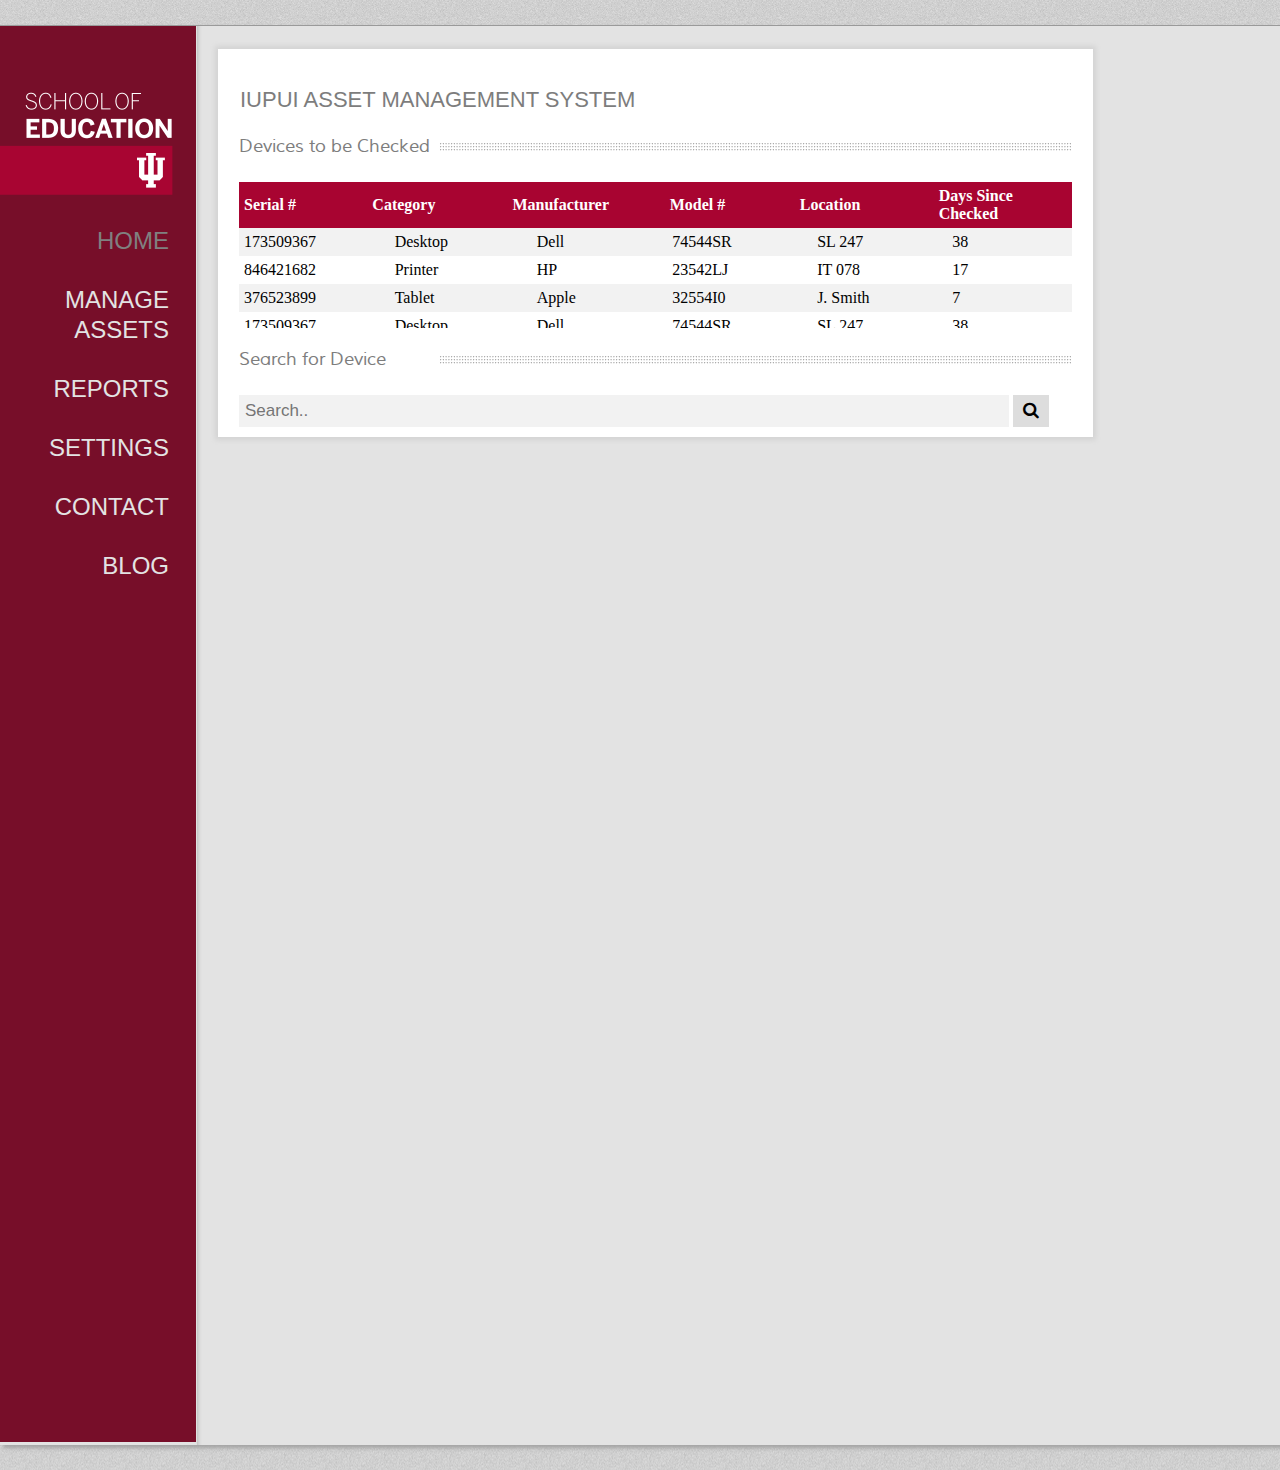
==== projectTest/index.html @ 8bb90e08 "Add files via upload" ====
<!DOCTYPE html>
<!-- Website template by freewebsitetemplates.com -->
<html>
<head>
	<meta charset="UTF-8">
	<title>Project Test 3</title>
	<link rel="stylesheet" href="css/style.css" type="text/css">
	<link rel="stylesheet" href="https://cdnjs.cloudflare.com/ajax/libs/font-awesome/4.7.0/css/font-awesome.min.css">
</head>
<body>
	<div class="border">
		<div id="bg">
			background
		</div>
		<div class="page">
			<div class="sidebar">
				<a href="index.html" id="logo"><img src="images/educationlogo.png" alt="logo"></a>
				<ul>
					<li class="selected">
						<a href="index.html">Home</a>
					</li>
					<li>
						<a href="about.html">Manage Assets</a>
					</li>
					<li>
						<a href="services.html">Reports</a>
					</li>
					<li>
						<a href="portfolio.html">Settings</a>
					</li>
					<li>
						<a href="contact.html">Contact</a>
					</li>
					<li>
						<a href="blog.html">Blog</a>
					</li>
				</ul>
			</div>
			<div class="body">
				<div>
					<h2>IUPUI Asset Management System</h2>
					<div>
						<h3><span>Devices to be Checked</span></h3>

						<table class="scrolling_table">
							<thead>
								<tr>
									<th>Serial #</th>
									<th>Category</th>
									<th>Manufacturer</th>
									<th>Model #</th>
									<th>Location</th>
									<th>Days Since Checked</th>
								</tr>
							</thead>
							<tbody>
								<tr>
									<td>173509367</td>
									<td>Desktop</td>
									<td>Dell</td>
									<td>74544SR</td>
									<td>SL 247</td>
									<td>38</td>
								</tr>
								<tr>
									<td>846421682</td>
									<td>Printer</td>
									<td>HP</td>
									<td>23542LJ</td>
									<td>IT 078</td>
									<td>17</td>
								</tr>
								<tr>
									<td>376523899</td>
									<td>Tablet</td>
									<td>Apple</td>
									<td>32554I0</td>
									<td>J. Smith</td>
									<td>7</td>
								</tr>
								<tr>
									<td>173509367</td>
									<td>Desktop</td>
									<td>Dell</td>
									<td>74544SR</td>
									<td>SL 247</td>
									<td>38</td>
								</tr>
								<tr>
									<td>846421682</td>
									<td>Printer</td>
									<td>HP</td>
									<td>23542LJ</td>
									<td>IT 078</td>
									<td>17</td>
								</tr>
								<tr>
									<td>376523899</td>
									<td>Tablet</td>
									<td>Apple</td>
									<td>32554I0</td>
									<td>J. Smith</td>
									<td>7</td>
								</tr>
							</tbody>
						</table>


					</div>
					<div>
						<h3><span>Search for Device</span></h3>
						<form>
						    <input type="text" placeholder="Search.." name="search">
							<button type="submit"><i class="fa fa-search"></i></button>
						</form>
						
					</div>
				</div>
			</div>
		</div>
	</div>
</body>
</html>
---- projectTest/css/style.css ----
/* Website template by freewebsitetemplates.com */
/*------------------------- Layout styles ------------------------*/
body {
	background:url(../images/bg-body.jpg);
	margin:0;
}
a {
	outline:none;
}
a img {
	border:0;
	display:block;
	width: auto;
	height: 200px;
}
.border {
	position:relative;
	margin: 25px 0;
	-moz-box-shadow:    3px 3px 4px 0px #a3a3a3;
	-webkit-box-shadow: 3px 3px 4px 0px #a3a3a3;
	box-shadow:         3px 3px 4px 0px #a3a3a3;
	border-top:1px solid #9a9a9a;
	background:#e3e3e3;
}
.page {
	width:1460px;
	margin:0 auto;
	overflow:hidden;
}
#bg {
	background-color: #770e29;
	height: 99.8%;
	left: 0;
	margin: 0;
	position: absolute;
	text-indent: -99999px;
	width: 30%;
	z-index: 0;
	border-color: #E5E5E5;
	border-style: solid none none;
	border-width: 0px;
}
/*------------------------- Fonts ------------------------*/
@font-face {
	font-family: 'Conv_Muli-Italic';
	src: url('../fonts/Muli-Italic.eot');
	src: url('../fonts/Muli-Italic.eot?#iefix') format('embedded-opentype'), url('../fonts/Muli-Italic.woff') format('woff'), url('../fonts/Muli-Italic.ttf') format('truetype'), url('../fonts/Muli-Italic.svg#Muli-Italic') format('svg');
	font-weight: normal;
	font-style: normal;
}
@font-face {
	font-family: 'Conv_Muli-Regular';
	src: url('../fonts/Muli-Regular.eot');
	src: url('../fonts/Muli-Regular.eot?#iefix') format('embedded-opentype'), url('../fonts/Muli-Regular.woff') format('woff'), url('../fonts/Muli-Regular.ttf') format('truetype'), url('../fonts/Muli-Regular.svg#Muli-Regular') format('svg');
	font-weight: normal;
	font-style: normal;
}

@import url(https://fonts.googleapis.com/css?family=Roboto:300);
/*------------------------- Header ------------------------*/
.sidebar {
	width:196px;
	float:left;
	height:auto;
	position: relative;
}
.sidebar ul {
	padding:0;
	margin:0;
	list-style:none;
}
.sidebar ul li:first-child {
	padding-top:0;
}
.sidebar ul li {
	text-align:right;
	padding:29px 27px 0 0;
}
.sidebar ul li.selected a, .sidebar ul li a:hover {
	color:gray;
}
.sidebar ul li a {
	font-family: "Roboto", sans-serif;
	font-size:24px;
	color:#e3e3e3;
	font-weight:normal;
	text-transform:uppercase;
	text-decoration:none;
	line-height:30px;
}

.sidebar p {
	clear:both;
	text-align:center;
	color:#fff;
	text-shadow:0 1px 0 #797979;
	line-height:24px;
	font-size:12px;
	margin:0;
	letter-spacing:0.001em;
}
/*------------------------- Body ------------------------*/
.body {
	float:left;
	width:70vw;
	position: relative;
	background:url(../images/bg-body.png) repeat-y #e3e3e3;
	min-height:1394px;
	height:auto;
	padding: 0 0 25px;
	border-color: #dfdfdf;
	border-style: none none none solid;
	border-width: 1px;
}
.body div {
	margin:23px 0 0 21px;
	background:#fff;
	-moz-box-shadow: 0 0 5px 3px #d3d3d3;
	-webkit-box-shadow: 0 0 5px 3px#d3d3d3;
	box-shadow: 0 0 5px 3px #d3d3d3;
	overflow:hidden;
}
.body div h2 {
	color: #919191;
	font-family:Impact, Haettenschweiler, "Arial Narrow Bold", sans-serif;
	font-size: 22px;
	font-weight: normal;
	line-height: 30px;
	text-decoration: none;
	text-transform: uppercase;
	color: #7d7d7d;
	padding:36px 0 0 22px;
	margin:0;
}
.body div p {
	font-family: 'Conv_Muli-Italic';
	font-size:16px;
	line-height:24px;
	color:#808080;
	padding:0 0 0 22px;
	margin: 23px 0 30px;
}
.body div p a {
	color:#808080;
}
.body div p a:hover {
	color:#484848;
}
.body div div {
	background:none;
	box-shadow:none;
	margin: 0 21px;
}
.body div div h3 {
	background:url(../images/border.jpg) repeat-x right center;
	margin:20px 0 24px;
}
.body div div h3 span {
	font-family: 'Conv_Muli-Regular';
	font-size:18px;
	color:#7d7d7d;
	font-weight:normal;
	display:block;
	background-color:#fff;
	width: 200px;
}
.body div div p {
	padding:0;
}
.body div div ul {
	margin:0;
	padding:4px 0 7px;
	list-style:none;
	overflow:hidden;
}
.body div div ul li:first-child {
	margin:0;
}
.body div div ul li {
	float:left;
	height: 257px;
	width: 217px;
	position:relative;
	margin:0 0 0 7px;
}
.body div div ul li#link1 {
	background:url(../images/design.jpg) no-repeat;
}
.body div div ul li#link1:hover, .body div div ul li#link2:hover, .body div div ul li#link3:hover {
	filter:alpha(opacity=90);/* Needed for IE8 and old versions */
	opacity:0.9;
}
.body div div ul li#link2 {
	background:url(../images/seo.jpg) no-repeat;
}
.body div div ul li#link3 {
	background:url(../images/copywriting.jpg) no-repeat;
}
.body div div ul li a {
	height: 257px;
	width: 217px;
	display:inline-block;
	text-decoration:none;
}
.body div div ul li a span:hover {
	color: #919191;
}
.body div div ul li a span {
	color:#7c7c7c;
	font-size:24px;
	text-transform:uppercase;
	font-family:Impact, Haettenschweiler, "Arial Narrow Bold", sans-serif;
	text-decoration:none;
	position:relative;
	float:right;
	top: 210px;
	right:16px;
}
.body div div.section ul {
	height:200px;
	padding-bottom: 33px;
}
.body div div.section ul li:first-child {
	margin:0;
}
.body div div.section ul li {
	text-align:center;
	background:url(../images/shadow.png) no-repeat 0 113px;
	width:200px;
	margin: 0 0 0 32px;
}
.body div div.section ul li a:first-child {
	height:auto;
	margin:0 0 13px 0;
}
.body div div.section ul li a:first-child img {
	border:1px solid #e3e3e3;
}
.body div div.section ul li span {
	font-family: 'Conv_Muli-Regular';
	color:#7d7d7d;
	font-size:12px;
	display:block;
	line-height:24px;
}
.body div div.section ul li a {
	width:auto;
	font-size:14px;
	color:#7d7d7d;
	font-family:Impact, Haettenschweiler, "Arial Narrow Bold", sans-serif;
	text-decoration:none;
	text-transform:uppercase;
	font-weight:normal;
	height:auto;
}
.body div div.section ul li a:hover {
	color:#404040;
}
.body .about {
	padding:0 0 85px 0;
}
.body .about img {
	margin: 27px 0 37px;
}
.body .about h4 {
	background: url("../images/border.jpg") repeat-x scroll right center transparent;
	width:665px;
	overflow:hidden;
	margin:0 21px;
}
.body .about h4 span {
	background-color: #FFFFFF;
	color: #7D7D7D;
	display: inline;
	font-family: 'Conv_Muli-Regular';
	font-size: 18px;
	font-weight: normal;
	line-height:24px;
	margin:22px 0;
	padding:0 56px 0 0;
}
.body .about p {
	margin:25px 0 24px;
	font-size:13px;
}
.body .services h2, .body .portfolio h2 {
	float:left;
}
.body .services ul.navigation {
	float:right;
	overflow:hidden;
	padding:32px 10px 22px 0;
	margin:0;
	list-style:none;
	clear:right;
}
.body .services ul.navigation li.selected, .body .portfolio ul.navigation li:hover,.body .services ul.navigation li:hover {
	background:url(../images/bg-nav-selected.jpg) repeat-x;
}
.body .services ul.navigation li:hover a {
	color:#fff;
}
.body .services ul.navigation li.selected a, .body .portfolio ul.navigation li.selected a {
	color:#fff;
}
.body .services ul.navigation li:first-child, .body .portfolio ul.navigation li:first-child {
	margin:0;
}
.body .services ul.navigation li, .body .portfolio ul.navigation li {
	height:38px;
	float:left;
	border-radius:7px;
	background:url(../images/bg-nav.jpg) repeat-x;
	margin:0 0 0 6px;
	border-width:2px;
	border-style:none solid;
	border-color:#f4f4f4;
	width: auto;
}
.body .services ul.navigation li a, .body .portfolio ul.navigation li a {
	font-family:Impact, Haettenschweiler, "Arial Narrow Bold", sans-serif;
	font-size:16px;
	text-decoration:none;
	color:#7f7f7f;
	text-transform:uppercase;
	line-height: 38px;
	padding:0 12px;
	display:block;
}
.body .services ul, .body .portfolio ul {
	clear:both;
	padding:0 0 195px;
	margin:0;
	list-style:none;
}
.body .services ul li {
	overflow:hidden;
}
.body .services ul li h3 {
	background: url("../images/border.jpg") repeat-x scroll right center transparent;
	width:665px;
	overflow:hidden;
	margin:0 21px;
}
.body .services ul li h3 span {
	background-color: #FFFFFF;
	color: #7D7D7D;
	display: inline;
	font-family: 'Conv_Muli-Regular';
	font-size: 18px;
	font-weight: normal;
	line-height: 24px;
	margin: 22px 0;
	padding: 0 11px 0 0;
}
.body .services ul li div {
	margin:35px 0 0 29px;
	width:251px;
	min-height:290px;
	height:auto;
	float:left;
}
.body .services ul li p {
	float: right;
	padding: 0 25px 0 0;
	width: 400px;
	margin: 20px 0;
	font-family: 'Conv_Muli-Regular';
	font-size:13px;
}
.body .portfolio ul.navigation {
	float:right;
	overflow:hidden;
	padding:32px 10px 22px 0;
	margin:0;
	list-style:none;
	clear:right;
}
.body .portfolio ul.navigation li a:hover {
	color:#e6e6e6;
}
.body .portfolio h3 {
	background: url("../images/border.jpg") repeat-x scroll right center transparent;
	margin: 0 21px 27px;
	overflow: hidden;
	width: 665px;
}
.body .portfolio h3 span {
	background-color: #FFFFFF;
	color: #7D7D7D;
	display: inline;
	font-family: 'Conv_Muli-Regular';
	font-size: 18px;
	font-weight: normal;
	line-height: 24px;
	margin: 22px 0;
	padding: 0 11px 0 0;
}
.body .portfolio ul {
	overflow:hidden;
	padding: 0 11px 40px;
}
.body .portfolio ul li {
	width:217px;
	float:left;
	margin: 0 5px;
	text-align:center;
}
.body .portfolio ul li a:first-child {
	margin:0;
}
.body .portfolio ul li a:first-child img:hover {
	filter:alpha(opacity=90);/* Needed for IE8 and old versions */
	opacity:0.9;
}
.body .portfolio ul li span {
	font-family:"Myriad Pro", sans-serif;
	font-size:12px;
	color:#7d7d7d;
	margin:14px 0 5px;
	display:block;
}
.body .portfolio ul li a {
	text-decoration:none;
	font-family:Impact, Haettenschweiler, "Arial Narrow Bold", sans-serif;
	color:#7d7d7d;
	text-transform:uppercase;
	font-size:14px;
	display:inline-block;
	margin:0 0 20px;
}
.body .portfolio ul li a:hover {
	color:#404040;
}
.body .contact {
	padding:0 0 575px;
}
.body .contact p {
	font-size:13px;
	margin-bottom: 24px;
}
.body .contact form {
	padding:33px 21px 0;
}
.body .contact form label {
	display:block;
	font-family: 'Conv_Muli-Regular';
	font-size:13px;
	color:#868686;
}
.body .contact form input {
	background:url(../images/bg-contact-input.jpg) repeat-x;
	border: 0 none;
	margin: 6px 0 15px;
	padding: 7px 5px;
	width:318px;
	border-width:1px;
	border-color:#e8e8e8;
	border-style: none solid;
	font-family:Arial, Helvetica, sans-serif;
	font-size:12px;
	color: #FEFEFE;
}
.body .contact form textarea {
	border-width:1px;
	border-color:#e8e8e8;
	border-style: none solid;
	width:318px;
	height:98px;
	padding:7px 5px;
	background:url(../images/bg-contact-textarea.jpg) repeat-x;
	color: #FEFEFE;
	font-family:Arial, Helvetica, sans-serif;
	font-size:12px;
	margin: 5px 0;
	resize:none;
	overflow:auto;
}
.body .contact form input#submit2 {
	display:block;
	background:url(../images/submit.jpg) no-repeat;
	border:0;
	width:127px;
	height:40px;
	cursor:pointer;
	color:#fff;
}
.body .contact form input#submit2:hover {
	color:#e5e5e5;
}
.body .blog img {
	margin:28px 0 0 21px;
}
.body .blog p {
	font-size:13px;
	margin:14px 0 25px;
}
.body .blog .share {
	background:url(../images/bg-share.jpg) repeat-x;
	height:42px;
}
.body .blog .share span:first-child {
	line-height: 43px;
	font-family:"Myriad Pro", sans-serif;
	font-size:11px;
	color:#808080;
	float:left;
}
.body .blog .share span:first-child a {
	color:#333333;
	text-decoration:none;
	display:inline-block;
}
.body .blog .share span {
	float:right;
	color:#333333;
	font-family:"Myriad Pro", sans-serif;
	font-size:11px;
	line-height: 43px;
	padding:0 20px 0 0;
}
.body .blog .share span a {
	color:#333333;
	text-decoration:none;
}
.body .blog .share span a:hover {
	text-decoration:underline;
}
.body .blog .paging {
	overflow:hidden;
}
.body .blog .paging a:first-child {
	float:left;
	padding:0;
}
.body .blog .paging a {
	color:#333333;
	font-family:"Myriad Pro", sans-serif;
	font-size:11px;
	line-height: 43px;
	text-transform:uppercase;
	text-decoration:none;
	float:right;
	padding:0 30px 0 0;
}
.body .blog .paging a:hover, .body .blog .share span:first-child a:hover {
	text-decoration:underline;
}
.body .blog .section {
	margin:225px 0 0;
	background-color:#f4f4f4;
	-moz-box-shadow: 0 0 9px -1px #888888 inset;
	-webkit-box-shadow: 0 0 9px -1px #888888 inset;
	box-shadow: 0 0 9px -1px #888888 inset;
}
.body .blog .section div:first-child {
	background:none;
}
.body .blog .section div {
	width:195px;
	background:url(../images/bg-border.jpg) repeat-y left top;
	float:left;
	margin:0;
	text-align:left;
	padding:0 20px;
}
.body .blog .section div h3 {
	font-family:Impact, Haettenschweiler, "Arial Narrow Bold", sans-serif;
	font-size:16px;
	color:#7d7d7d;
	text-transform:uppercase;
	background:none;
	margin:30px 0 15px;
}
.body .blog .section div ul li {
	text-align:left;
	height:auto;
	background:none;
	margin:0 0 15px!important;
}
.body .blog .section div ul li a {
	font-family:"Myriad Pro", sans-serif;
	text-decoration:none;
	font-size:13px;
	text-transform:none;
	color:#414141;
	margin:0 0 3px!important;
}
.body .blog .section div ul li a:hover {
	text-decoration:underline;
	color:#414141;
}
.body .blog .section .categories ul li {
	width:95px;
}

.scrolling_table{
    width: 100%;
    table-layout: fixed;
    border-collapse: collapse;
}

.scrolling_table tbody{
  display:block;
  width: 100%;
  overflow: scroll;
  height: 100px;
}

.scrolling_table thead tr {
   display: block;
}

.scrolling_table thead {
  background: #a80431;
  color:#fff;
}

.scrolling_table tbody tr:nth-child(odd) {
	background-color: #f2f2f2;
}

.scrolling_table th, .scrolling_table td {
  padding: 5px;
  text-align: left;
  width: 200px;
}

form {
	padding: 0 0 10px;
}

form input[type=text] {
  padding: 6px;
  font-size: 17px;
  border: none;
  background-color: #f2f2f2;
  width: 91%;
}

form button[type=submit]{
  padding: 6px 10px;
  margin-right: 16px;
  background: #ddd;
  font-size: 17px;
  border: none;
  cursor: pointer;
}
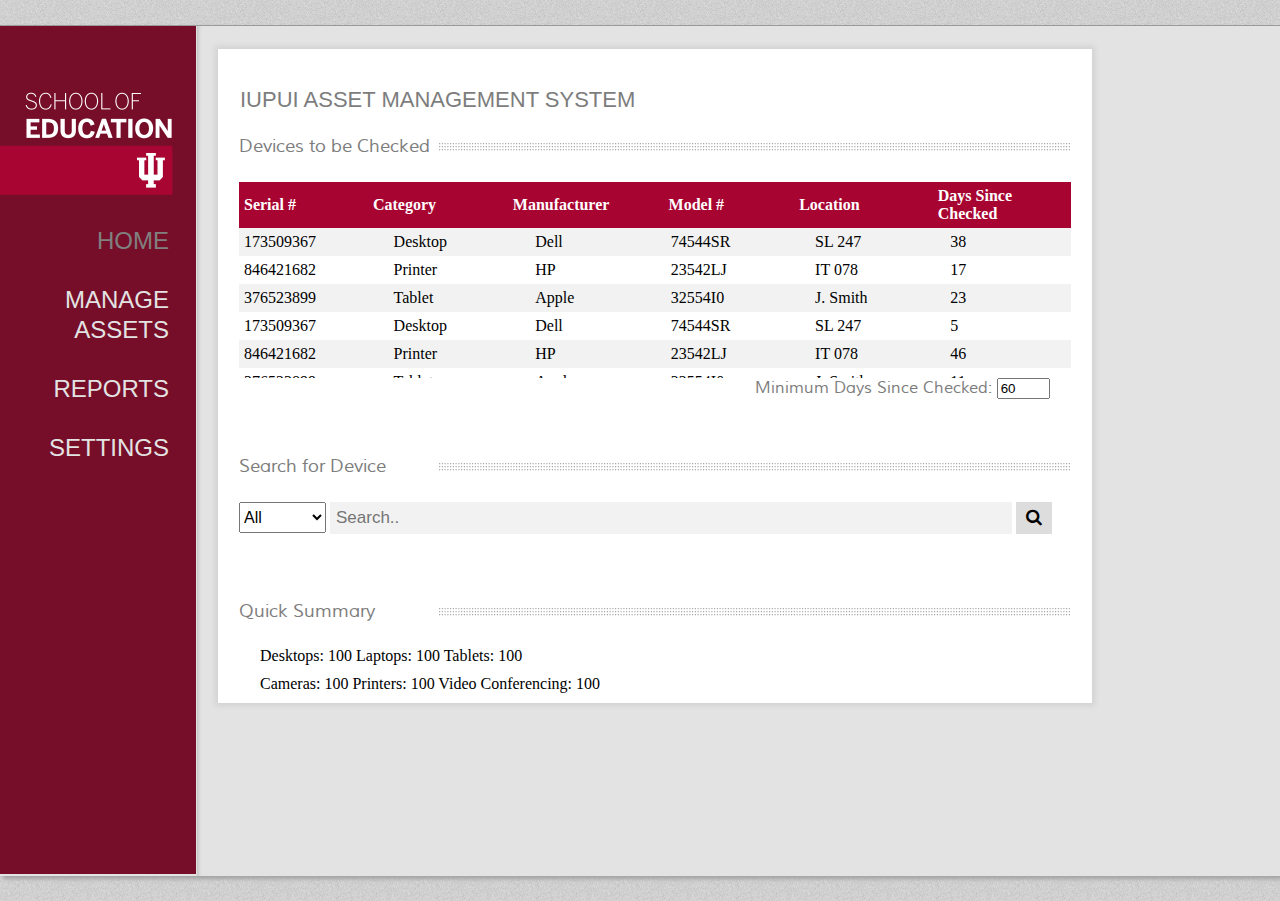
==== commit 852db5ea: "Add files via upload" ====
--- a/projectTest/index.html
+++ b/projectTest/index.html
@@ -6,6 +6,7 @@
 	<title>Project Test 3</title>
 	<link rel="stylesheet" href="css/style.css" type="text/css">
 	<link rel="stylesheet" href="https://cdnjs.cloudflare.com/ajax/libs/font-awesome/4.7.0/css/font-awesome.min.css">
+	<script src="javascript/sorttable.js"></script>
 </head>
 <body>
 	<div class="border">
@@ -20,19 +21,13 @@
 						<a href="index.html">Home</a>
 					</li>
 					<li>
-						<a href="about.html">Manage Assets</a>
+						<a href="assets.html">Manage Assets</a>
 					</li>
 					<li>
-						<a href="services.html">Reports</a>
+						<a href="reports.html">Reports</a>
 					</li>
 					<li>
-						<a href="portfolio.html">Settings</a>
-					</li>
-					<li>
-						<a href="contact.html">Contact</a>
-					</li>
-					<li>
-						<a href="blog.html">Blog</a>
+						<a href="settings.html">Settings</a>
 					</li>
 				</ul>
 			</div>
@@ -42,7 +37,7 @@
 					<div>
 						<h3><span>Devices to be Checked</span></h3>
 
-						<table class="scrolling_table">
+						<table class="scrolling_table sortable">
 							<thead>
 								<tr>
 									<th>Serial #</th>
@@ -76,7 +71,7 @@
 									<td>Apple</td>
 									<td>32554I0</td>
 									<td>J. Smith</td>
-									<td>7</td>
+									<td>23</td>
 								</tr>
 								<tr>
 									<td>173509367</td>
@@ -84,7 +79,7 @@
 									<td>Dell</td>
 									<td>74544SR</td>
 									<td>SL 247</td>
-									<td>38</td>
+									<td>5</td>
 								</tr>
 								<tr>
 									<td>846421682</td>
@@ -92,7 +87,7 @@
 									<td>HP</td>
 									<td>23542LJ</td>
 									<td>IT 078</td>
-									<td>17</td>
+									<td>46</td>
 								</tr>
 								<tr>
 									<td>376523899</td>
@@ -100,21 +95,47 @@
 									<td>Apple</td>
 									<td>32554I0</td>
 									<td>J. Smith</td>
-									<td>7</td>
+									<td>11</td>
 								</tr>
 							</tbody>
 						</table>
-
-
+						<div id="minDaysField">
+							Minimum Days Since Checked:
+							<input type="number" name="minDays" value="60" min="0" max="999">
+						</div>
 					</div>
+					<br>
+					<br>
 					<div>
 						<h3><span>Search for Device</span></h3>
 						<form>
+							<select id="searchFilter">
+								<option>All</option>
+								<option>Serial</option>
+								<option>Location</option>
+								<option>Category</option>
+							</select>
 						    <input type="text" placeholder="Search.." name="search">
 							<button type="submit"><i class="fa fa-search"></i></button>
 						</form>
+					</div>
+					<br>
+					<br>
+					<div>
+						<h3><span>Quick Summary</span></h3>
+						<div class="summary">
+							Desktops: 100
+							Laptops: 100
+							Tablets: 100
+						</div>
+						<div class="summary">
+							Cameras: 100
+							Printers: 100
+							Video Conferencing: 100
+						</div>
 						
 					</div>
+
 				</div>
 			</div>
 		</div>
--- a/projectTest/css/style.css
+++ b/projectTest/css/style.css
@@ -1,5 +1,9 @@
 /* Website template by freewebsitetemplates.com */
 /*------------------------- Layout styles ------------------------*/
+* {
+  box-sizing: border-box;
+}
+
 body {
 	background:url(../images/bg-body.jpg);
 	margin:0;
@@ -23,9 +27,10 @@
 	background:#e3e3e3;
 }
 .page {
-	width:1460px;
 	margin:0 auto;
 	overflow:hidden;
+	height: calc(100vh - 50px)
+
 }
 #bg {
 	background-color: #770e29;
@@ -368,73 +373,7 @@
 	font-family: 'Conv_Muli-Regular';
 	font-size:13px;
 }
-.body .portfolio ul.navigation {
-	float:right;
-	overflow:hidden;
-	padding:32px 10px 22px 0;
-	margin:0;
-	list-style:none;
-	clear:right;
-}
-.body .portfolio ul.navigation li a:hover {
-	color:#e6e6e6;
-}
-.body .portfolio h3 {
-	background: url("../images/border.jpg") repeat-x scroll right center transparent;
-	margin: 0 21px 27px;
-	overflow: hidden;
-	width: 665px;
-}
-.body .portfolio h3 span {
-	background-color: #FFFFFF;
-	color: #7D7D7D;
-	display: inline;
-	font-family: 'Conv_Muli-Regular';
-	font-size: 18px;
-	font-weight: normal;
-	line-height: 24px;
-	margin: 22px 0;
-	padding: 0 11px 0 0;
-}
-.body .portfolio ul {
-	overflow:hidden;
-	padding: 0 11px 40px;
-}
-.body .portfolio ul li {
-	width:217px;
-	float:left;
-	margin: 0 5px;
-	text-align:center;
-}
-.body .portfolio ul li a:first-child {
-	margin:0;
-}
-.body .portfolio ul li a:first-child img:hover {
-	filter:alpha(opacity=90);/* Needed for IE8 and old versions */
-	opacity:0.9;
-}
-.body .portfolio ul li span {
-	font-family:"Myriad Pro", sans-serif;
-	font-size:12px;
-	color:#7d7d7d;
-	margin:14px 0 5px;
-	display:block;
-}
-.body .portfolio ul li a {
-	text-decoration:none;
-	font-family:Impact, Haettenschweiler, "Arial Narrow Bold", sans-serif;
-	color:#7d7d7d;
-	text-transform:uppercase;
-	font-size:14px;
-	display:inline-block;
-	margin:0 0 20px;
-}
-.body .portfolio ul li a:hover {
-	color:#404040;
-}
-.body .contact {
-	padding:0 0 575px;
-}
+
 .body .contact p {
 	font-size:13px;
 	margin-bottom: 24px;
@@ -604,11 +543,12 @@
   display:block;
   width: 100%;
   overflow: scroll;
-  height: 100px;
+  height: 150px;
 }
 
 .scrolling_table thead tr {
    display: block;
+   cursor: pointer;
 }
 
 .scrolling_table thead {
@@ -635,7 +575,7 @@
   font-size: 17px;
   border: none;
   background-color: #f2f2f2;
-  width: 91%;
+  width: calc(100% - 150px);
 }
 
 form button[type=submit]{
@@ -647,4 +587,23 @@
   cursor: pointer;
 }
 
-
+.summary{
+	color: black;
+	display: block;
+	padding-bottom: 10px;
+}
+
+#minDaysField{
+	float: right;
+	font-family: 'Conv_Muli-Regular';
+	color: #7d7d7d;
+}
+
+#minDaysField input{
+	width: 4em;
+}
+
+#searchFilter{
+	font-size: 16px;
+	padding: 5px 0 5px 0;
+}
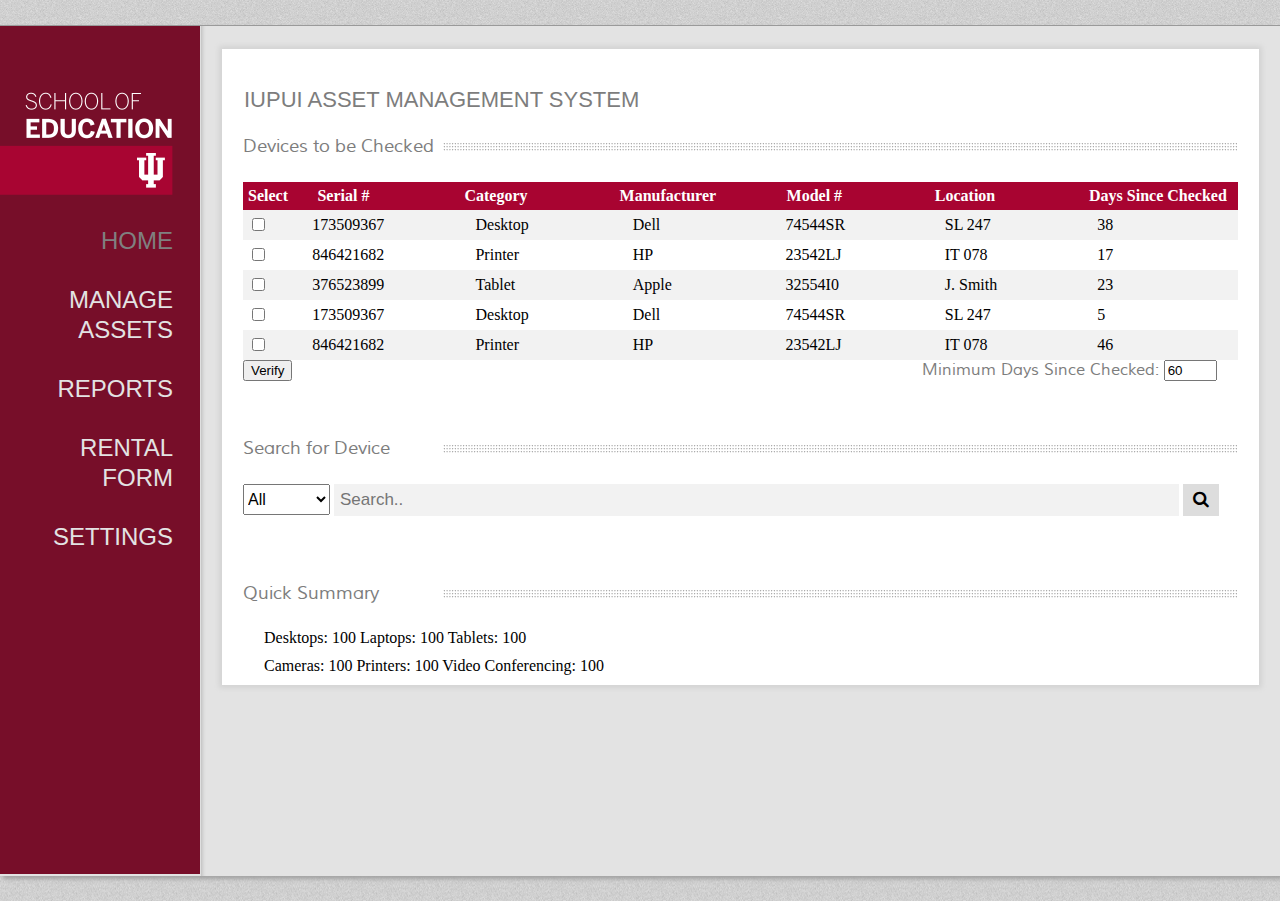
==== commit 5ffd2ce1: "Add files via upload" ====
--- a/projectTest/index.html
+++ b/projectTest/index.html
@@ -27,6 +27,9 @@
 						<a href="reports.html">Reports</a>
 					</li>
 					<li>
+						<a href="rental.html">Rental<br>Form</a>
+					</li>
+					<li>
 						<a href="settings.html">Settings</a>
 					</li>
 				</ul>
@@ -40,6 +43,7 @@
 						<table class="scrolling_table sortable">
 							<thead>
 								<tr>
+									<th style="width: 5em">Select</th>
 									<th>Serial #</th>
 									<th>Category</th>
 									<th>Manufacturer</th>
@@ -50,6 +54,7 @@
 							</thead>
 							<tbody>
 								<tr>
+									<td style="width: 5em"><input type="checkbox" name="select"></td>
 									<td>173509367</td>
 									<td>Desktop</td>
 									<td>Dell</td>
@@ -58,6 +63,7 @@
 									<td>38</td>
 								</tr>
 								<tr>
+									<td style="width: 5em"><input type="checkbox" name="select"></td>
 									<td>846421682</td>
 									<td>Printer</td>
 									<td>HP</td>
@@ -66,6 +72,7 @@
 									<td>17</td>
 								</tr>
 								<tr>
+									<td style="width: 5em"><input type="checkbox" name="select"></td>
 									<td>376523899</td>
 									<td>Tablet</td>
 									<td>Apple</td>
@@ -74,6 +81,7 @@
 									<td>23</td>
 								</tr>
 								<tr>
+									<td style="width: 5em"><input type="checkbox" name="select"></td>
 									<td>173509367</td>
 									<td>Desktop</td>
 									<td>Dell</td>
@@ -82,6 +90,7 @@
 									<td>5</td>
 								</tr>
 								<tr>
+									<td style="width: 5em"><input type="checkbox" name="select"></td>
 									<td>846421682</td>
 									<td>Printer</td>
 									<td>HP</td>
@@ -90,6 +99,7 @@
 									<td>46</td>
 								</tr>
 								<tr>
+									<td style="width: 5em"><input type="checkbox" name="select"></td>
 									<td>376523899</td>
 									<td>Tablet</td>
 									<td>Apple</td>
@@ -99,6 +109,7 @@
 								</tr>
 							</tbody>
 						</table>
+						<button style="float:left">Verify</button>
 						<div id="minDaysField">
 							Minimum Days Since Checked:
 							<input type="number" name="minDays" value="60" min="0" max="999">
--- a/projectTest/css/style.css
+++ b/projectTest/css/style.css
@@ -39,7 +39,7 @@
 	margin: 0;
 	position: absolute;
 	text-indent: -99999px;
-	width: 30%;
+	width: 200px;
 	z-index: 0;
 	border-color: #E5E5E5;
 	border-style: solid none none;
@@ -64,7 +64,8 @@
 @import url(https://fonts.googleapis.com/css?family=Roboto:300);
 /*------------------------- Header ------------------------*/
 .sidebar {
-	width:196px;
+	width:200px;
+	min-width: 200px;
 	float:left;
 	height:auto;
 	position: relative;
@@ -107,7 +108,7 @@
 /*------------------------- Body ------------------------*/
 .body {
 	float:left;
-	width:70vw;
+	width:calc(100vw - 221px);
 	position: relative;
 	background:url(../images/bg-body.png) repeat-y #e3e3e3;
 	min-height:1394px;
@@ -587,6 +588,14 @@
   cursor: pointer;
 }
 
+input[type=date] {
+  width: 9.7em;
+}
+
+input[type=number] {
+  width: 3em;
+}
+
 .summary{
 	color: black;
 	display: block;
@@ -607,3 +616,16 @@
 	font-size: 16px;
 	padding: 5px 0 5px 0;
 }
+
+
+@media screen and (max-width: 1000px)
+{
+	.sidebar, #bg{
+		display: none;
+	}
+
+	.body{
+		width: calc(100vw - 25px);
+	}
+
+}